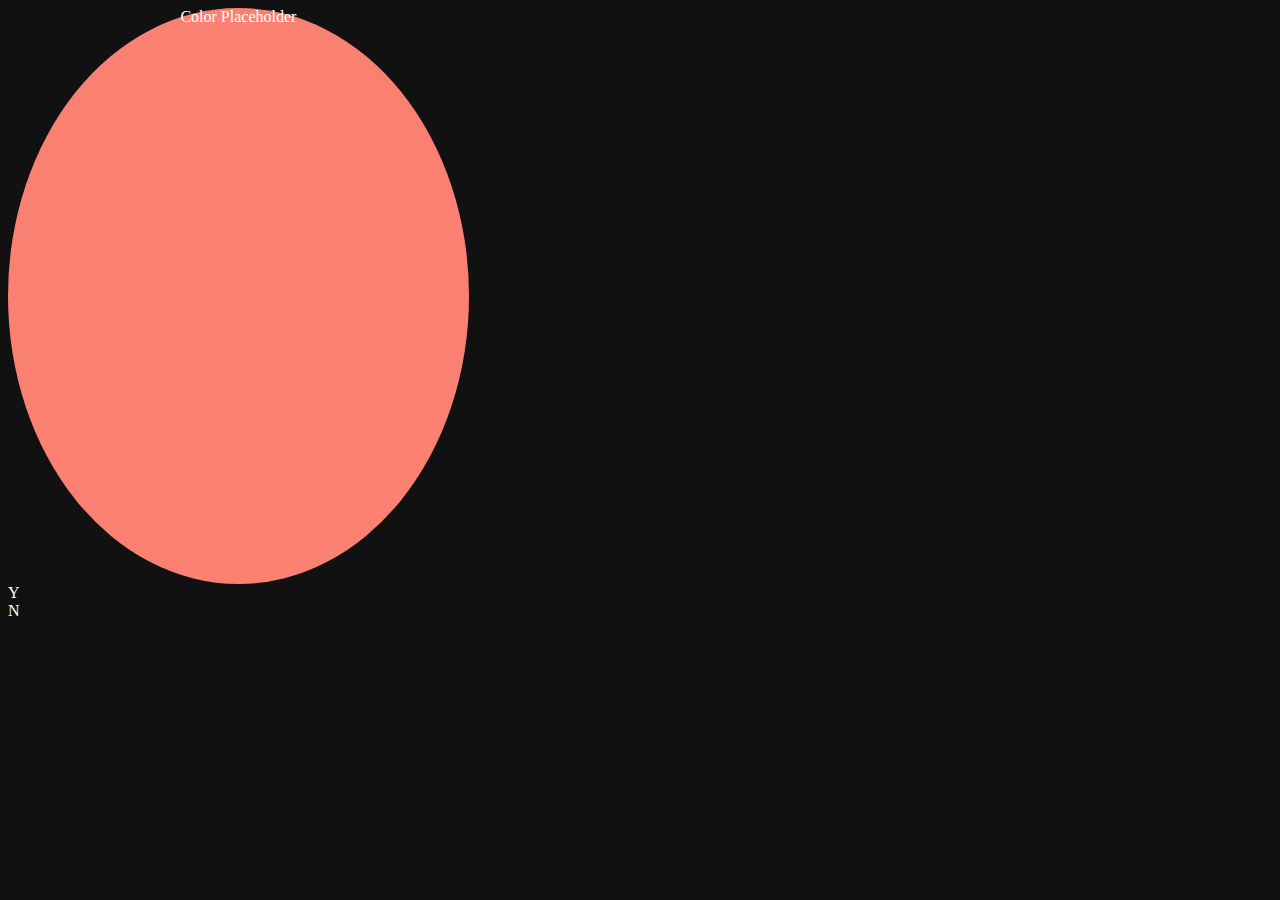
==== index.html @ 4d8e0e2e "Added initial html and css files" ====
<DOCTYPE! html>
<link rel="stylesheet" type="text/css" href="style.css">
<html>

	<body>
		
		<div id='circle'> 
			<div id='color'>Color Placeholder</div>
		</div>

		<div id='response'>
			
			<div id='yButton'>
				<div id='yes'>Y</div>
			</div>

			<div id='nButton'>	
				<div id='no'>N</div>
			</div>
		
		</div>

	</body>

</html>
---- style.css ----
body {
	background: #111111;
	color: white;
}

#circle {
	
	position: relative;
	background: salmon;
	border-radius: 50%;
	text-align: center;
	height: 64vh;
	width: 36vw;

}
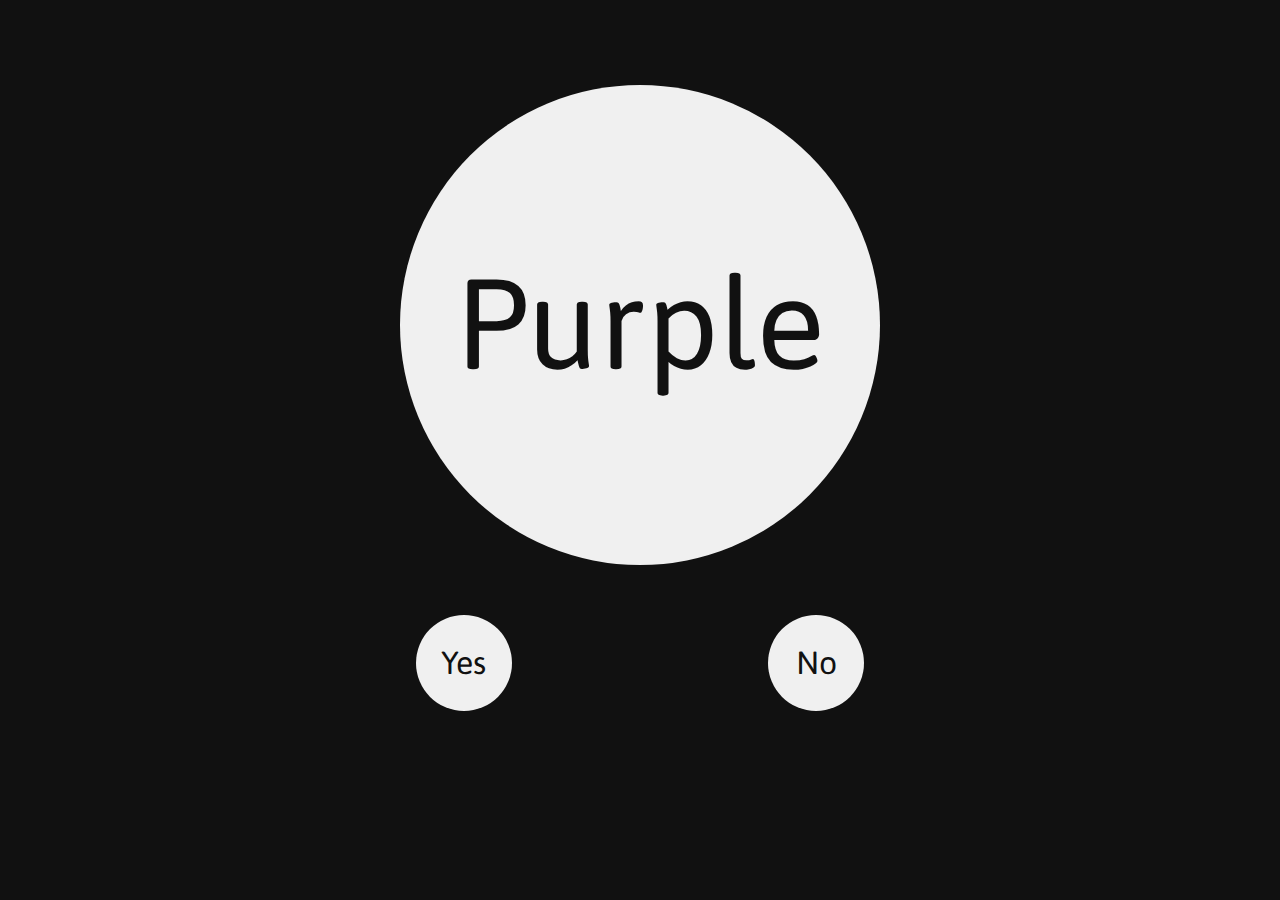
==== commit 34b9ef96: "Website is now laid out how I envisioned it." ====
--- a/index.html
+++ b/index.html
@@ -1,25 +1,35 @@
-<DOCTYPE! html>
+<!DOCTYPE html>
 <link rel="stylesheet" type="text/css" href="style.css">
+<link href='https://fonts.googleapis.com/css?family=Asap:700' rel='stylesheet' type='text/css'>
+
+<!-- Other Font Possibilities:
+
+	Asap: <link href='https://fonts.googleapis.com/css?family=Asap:700' rel='stylesheet' type='text/css'>
+		- Load Time: 7
+		
+	Cabin: <link href='https://fonts.googleapis.com/css?family=Cabin:600' rel='stylesheet' type='text/css'>
+		- Load Time: 159
+		
+	Fjalla One: <link href='https://fonts.googleapis.com/css?family=Fjalla One' rel='stylesheet' type='text/css'>
+		- Load Time: 10
+		
+	Montserrat: <link href='https://fonts.googleapis.com/css?family=Montserrat' rel='stylesheet' type='text/css'>
+		- Load Time: 14
+		
+ -->
+ 
 <html>
-
 	<body>
 		
-		<div id='circle'> 
-			<div id='color'>Color Placeholder</div>
-		</div>
+		<div id='circle'> Purple </div>
 
 		<div id='response'>
 			
-			<div id='yButton'>
-				<div id='yes'>Y</div>
-			</div>
+			<div class='smallButton'> Yes </div>
 
-			<div id='nButton'>	
-				<div id='no'>N</div>
-			</div>
+			<div class='smallButton'> No </div>
 		
 		</div>
 
 	</body>
-
-</html>
+</html>--- a/style.css
+++ b/style.css
@@ -1,17 +1,63 @@
+:root {
+
+	--buttonColor: #F0F0F0;
+	--backgroundColor: #111111;
+	--fontColor: #111111;
+	--fnt: 'Asap';
+	
+}
 
 body {
-	background: #111111;
+	
+	padding-top: 6%;
+
+	background: var(--backgroundColor);
 	color: white;
+	
 }
 
 #circle {
 	
 	position: relative;
-	background: salmon;
+	margin: auto;
+	height: 5in;
+	width: 5in;
 	border-radius: 50%;
+	
 	text-align: center;
-	height: 64vh;
-	width: 36vw;
+	line-height: 4.95in;
+	font-size: 8em;
+	font-family: var(--fnt);
 
+	background: var(--buttonColor);
+	color: var(--fontColor);
 }
 
+#response {
+	
+	padding-top: 50px;
+	
+	text-align: center;
+
+	color: black;
+	
+}
+
+.smallButton {
+	
+	display: inline-block;
+	margin-left: 10%;
+	margin-right: 10%;
+	height: 1in;
+	width: 1in;
+	border-radius: 50%;
+	
+	text-align: center;
+	line-height: 1in;
+	font-size: 2em;
+	font-family: var(--fnt);
+	
+	background: var(--buttonColor);
+	color: var(--fontColor);
+	
+}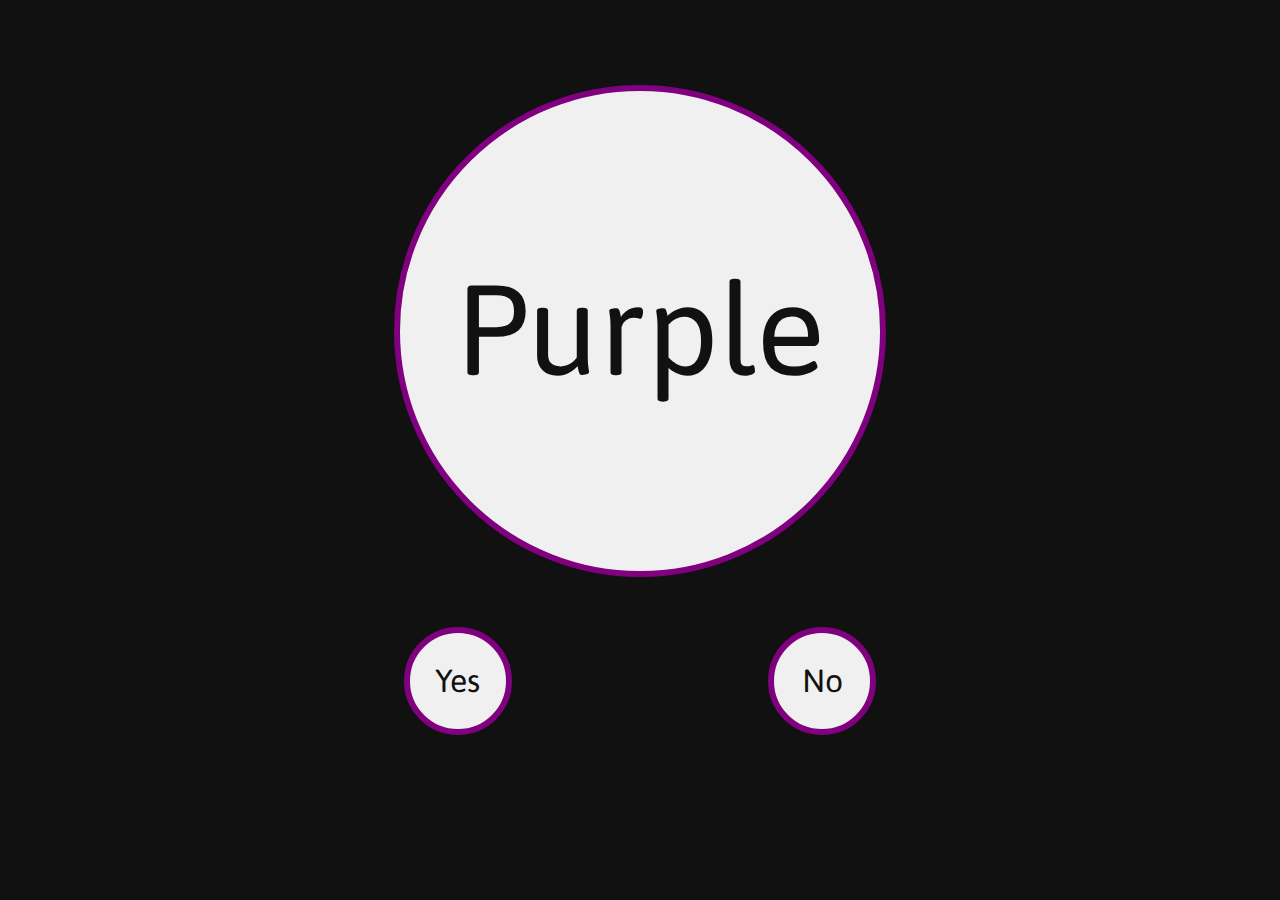
==== commit f314d844: "changed some shite" ====
--- a/index.html
+++ b/index.html
@@ -1,5 +1,6 @@
 <!DOCTYPE html>
-<link rel="stylesheet" type="text/css" href="style.css">
+<link rel="stylesheet" type="text/css" href="css/style.css">
+
 <link href='https://fonts.googleapis.com/css?family=Asap:700' rel='stylesheet' type='text/css'>
 
 <!-- Other Font Possibilities:
@@ -32,4 +33,5 @@
 		</div>
 
 	</body>
+<script src="js/logic.js"></script>
 </html>--- a/css/style.css
+++ b/css/style.css
@@ -0,0 +1,65 @@
+:root {
+
+	--buttonColor: #F0F0F0;
+	--backgroundColor: #111111;
+	--fontColor: #111111;
+	--fnt: 'Asap';
+	
+}
+
+body {
+	
+	padding-top: 6%;
+
+	background: var(--backgroundColor);
+	color: white;
+	
+}
+
+#circle {
+	
+	position: relative;
+	margin: auto;
+	height: 5in;
+	width: 5in;
+	border-radius: 50%;
+	border: 6px solid purple;
+	
+	text-align: center;
+	line-height: 4.95in;
+	font-size: 8em;
+	font-family: var(--fnt);
+
+	background: var(--buttonColor);
+	color: var(--fontColor);
+}
+
+#response {
+	
+	padding-top: 50px;
+	
+	text-align: center;
+
+	color: black;
+	
+}
+
+.smallButton {
+	
+	display: inline-block;
+	margin-left: 10%;
+	margin-right: 10%;
+	height: 1in;
+	width: 1in;
+	border-radius: 50%;
+	border: 6px solid purple;
+	
+	text-align: center;
+	line-height: 1in;
+	font-size: 2em;
+	font-family: var(--fnt);
+	
+	background: var(--buttonColor);
+	color: var(--fontColor);
+	
+}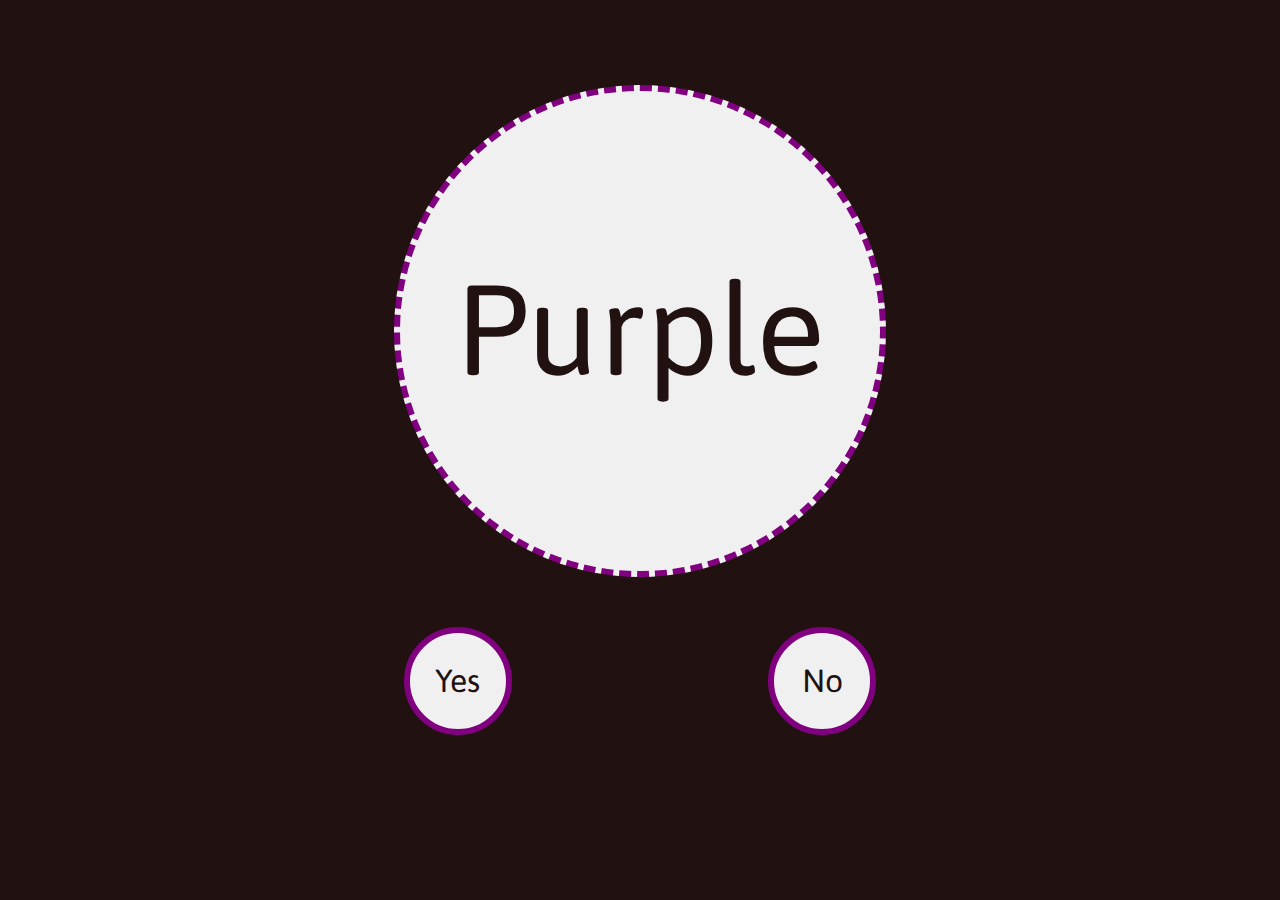
==== commit bb3d15b1: "stupid commit" ====
--- a/index.html
+++ b/index.html
@@ -7,31 +7,31 @@
 
 	Asap: <link href='https://fonts.googleapis.com/css?family=Asap:700' rel='stylesheet' type='text/css'>
 		- Load Time: 7
-		
+
 	Cabin: <link href='https://fonts.googleapis.com/css?family=Cabin:600' rel='stylesheet' type='text/css'>
 		- Load Time: 159
-		
+
 	Fjalla One: <link href='https://fonts.googleapis.com/css?family=Fjalla One' rel='stylesheet' type='text/css'>
 		- Load Time: 10
-		
+
 	Montserrat: <link href='https://fonts.googleapis.com/css?family=Montserrat' rel='stylesheet' type='text/css'>
 		- Load Time: 14
-		
+
  -->
- 
+
 <html>
 	<body>
-		
+
 		<div id='circle'> Purple </div>
 
 		<div id='response'>
-			
+
 			<div class='smallButton'> Yes </div>
 
 			<div class='smallButton'> No </div>
-		
+
 		</div>
 
 	</body>
-<script src="js/logic.js"></script>
-</html>+<script src="js/controller.js"></script>
+</html>
--- a/css/style.css
+++ b/css/style.css
@@ -1,30 +1,31 @@
 :root {
 
 	--buttonColor: #F0F0F0;
-	--backgroundColor: #111111;
-	--fontColor: #111111;
+	--backgroundColor: #211111;
+	--fontColor: #211111;
 	--fnt: 'Asap';
-	
+
 }
 
 body {
-	
+
 	padding-top: 6%;
 
 	background: var(--backgroundColor);
 	color: white;
-	
+
 }
 
 #circle {
-	
+
 	position: relative;
 	margin: auto;
 	height: 5in;
 	width: 5in;
 	border-radius: 50%;
-	border: 6px solid purple;
-	
+	border: 6px dashed;
+	border-color: purple;
+
 	text-align: center;
 	line-height: 4.95in;
 	font-size: 8em;
@@ -35,17 +36,17 @@
 }
 
 #response {
-	
+
 	padding-top: 50px;
-	
+
 	text-align: center;
 
 	color: black;
-	
+
 }
 
 .smallButton {
-	
+
 	display: inline-block;
 	margin-left: 10%;
 	margin-right: 10%;
@@ -53,13 +54,13 @@
 	width: 1in;
 	border-radius: 50%;
 	border: 6px solid purple;
-	
+
 	text-align: center;
 	line-height: 1in;
 	font-size: 2em;
 	font-family: var(--fnt);
-	
+
 	background: var(--buttonColor);
 	color: var(--fontColor);
-	
-}+
+}
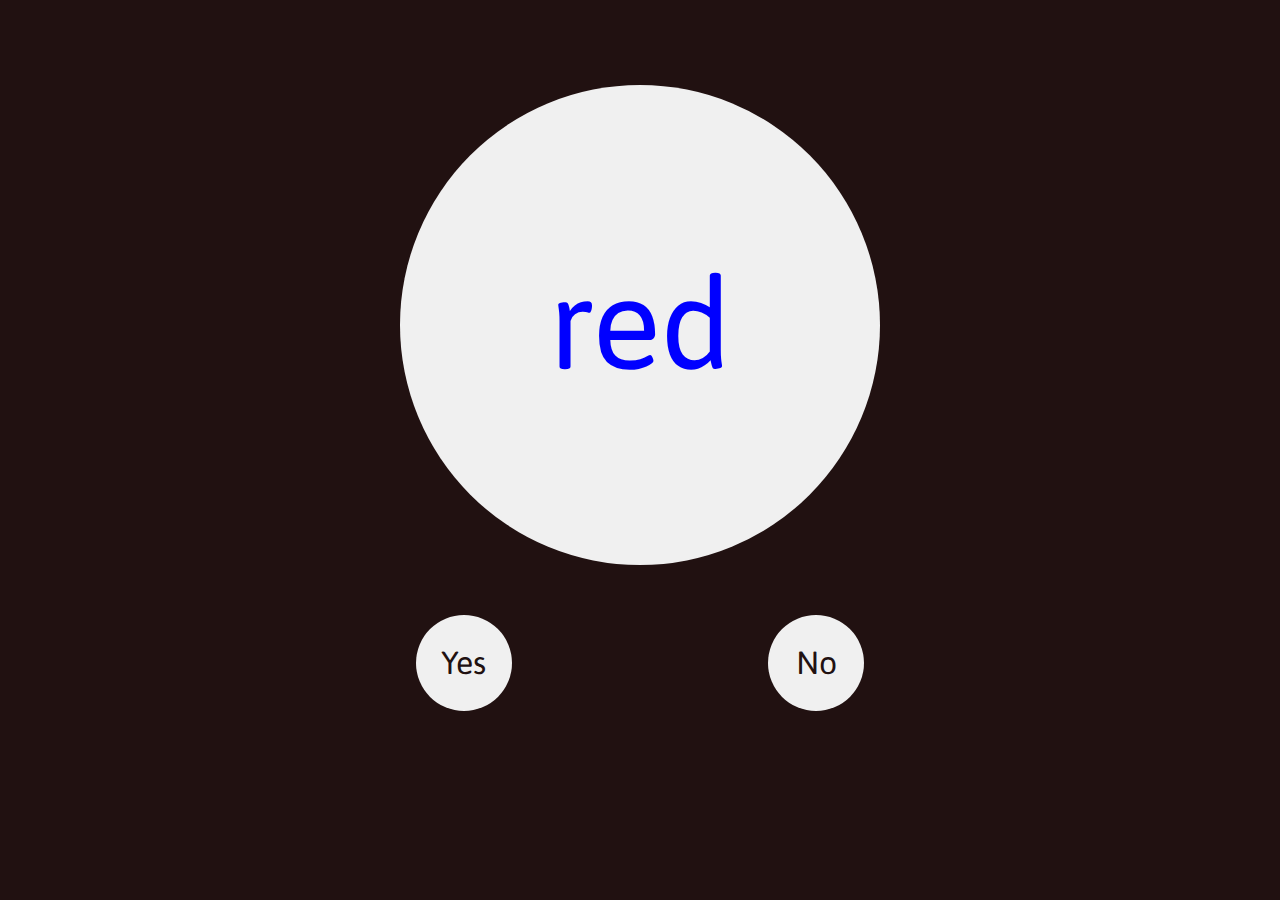
==== commit 3aded17e: "Now working (for the most part) colors change and all that good shit`" ====
--- a/index.html
+++ b/index.html
@@ -1,6 +1,6 @@
 <!DOCTYPE html>
+<meta charset="UTF-8">
 <link rel="stylesheet" type="text/css" href="css/style.css">
-
 <link href='https://fonts.googleapis.com/css?family=Asap:700' rel='stylesheet' type='text/css'>
 
 <!-- Other Font Possibilities:
@@ -22,16 +22,17 @@
 <html>
 	<body>
 
-		<div id='circle'> Purple </div>
+		<div id='circle'> Begin </div>
 
 		<div id='response'>
 
-			<div class='smallButton'> Yes </div>
+			<div class='smallButton' id='yes'> Yes </div>
 
-			<div class='smallButton'> No </div>
+			<div class='smallButton' id='no'> No </div>
 
 		</div>
 
 	</body>
+	
 <script src="js/controller.js"></script>
 </html>
--- a/css/style.css
+++ b/css/style.css
@@ -23,8 +23,8 @@
 	height: 5in;
 	width: 5in;
 	border-radius: 50%;
-	border: 6px dashed;
-	border-color: purple;
+	/*border: 6px dashed;
+	border-color: purple;*/
 
 	text-align: center;
 	line-height: 4.95in;
@@ -53,7 +53,6 @@
 	height: 1in;
 	width: 1in;
 	border-radius: 50%;
-	border: 6px solid purple;
 
 	text-align: center;
 	line-height: 1in;
@@ -64,3 +63,7 @@
 	color: var(--fontColor);
 
 }
+
+.smallButton:hover{
+	background: gray;
+}
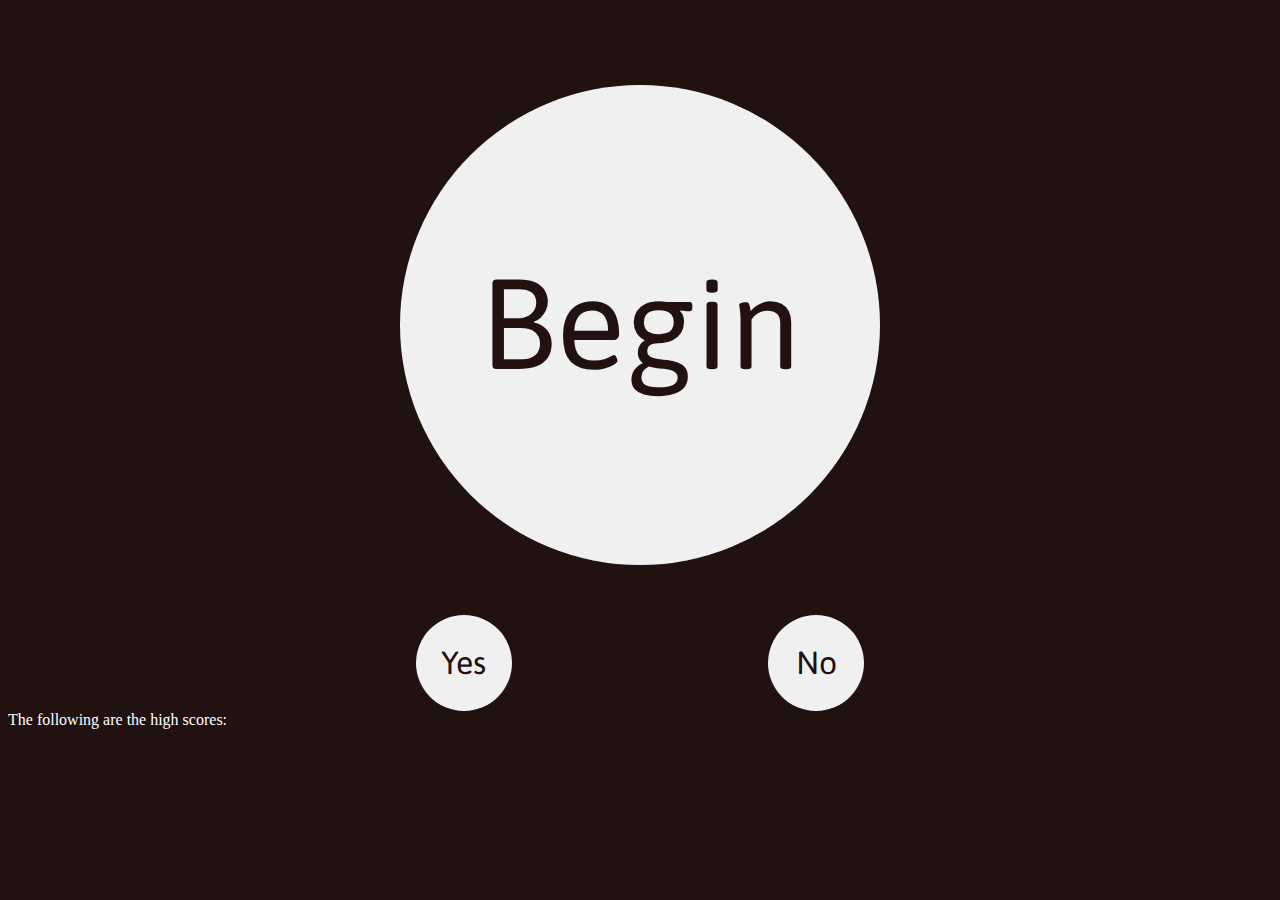
==== commit 4aa6dd24: "including the require.js line" ====
--- a/index.html
+++ b/index.html
@@ -31,8 +31,11 @@
 			<div class='smallButton' id='no'> No </div>
 
 		</div>
+		<div ='yes'>
+		  The following are the high scores: <ol id="scoreslist"></ol>
+		</div>
 
 	</body>
 	
-<script src="js/controller.js"></script>
+<script data-main="js/controller" src="js/require.js"></script>
 </html>
